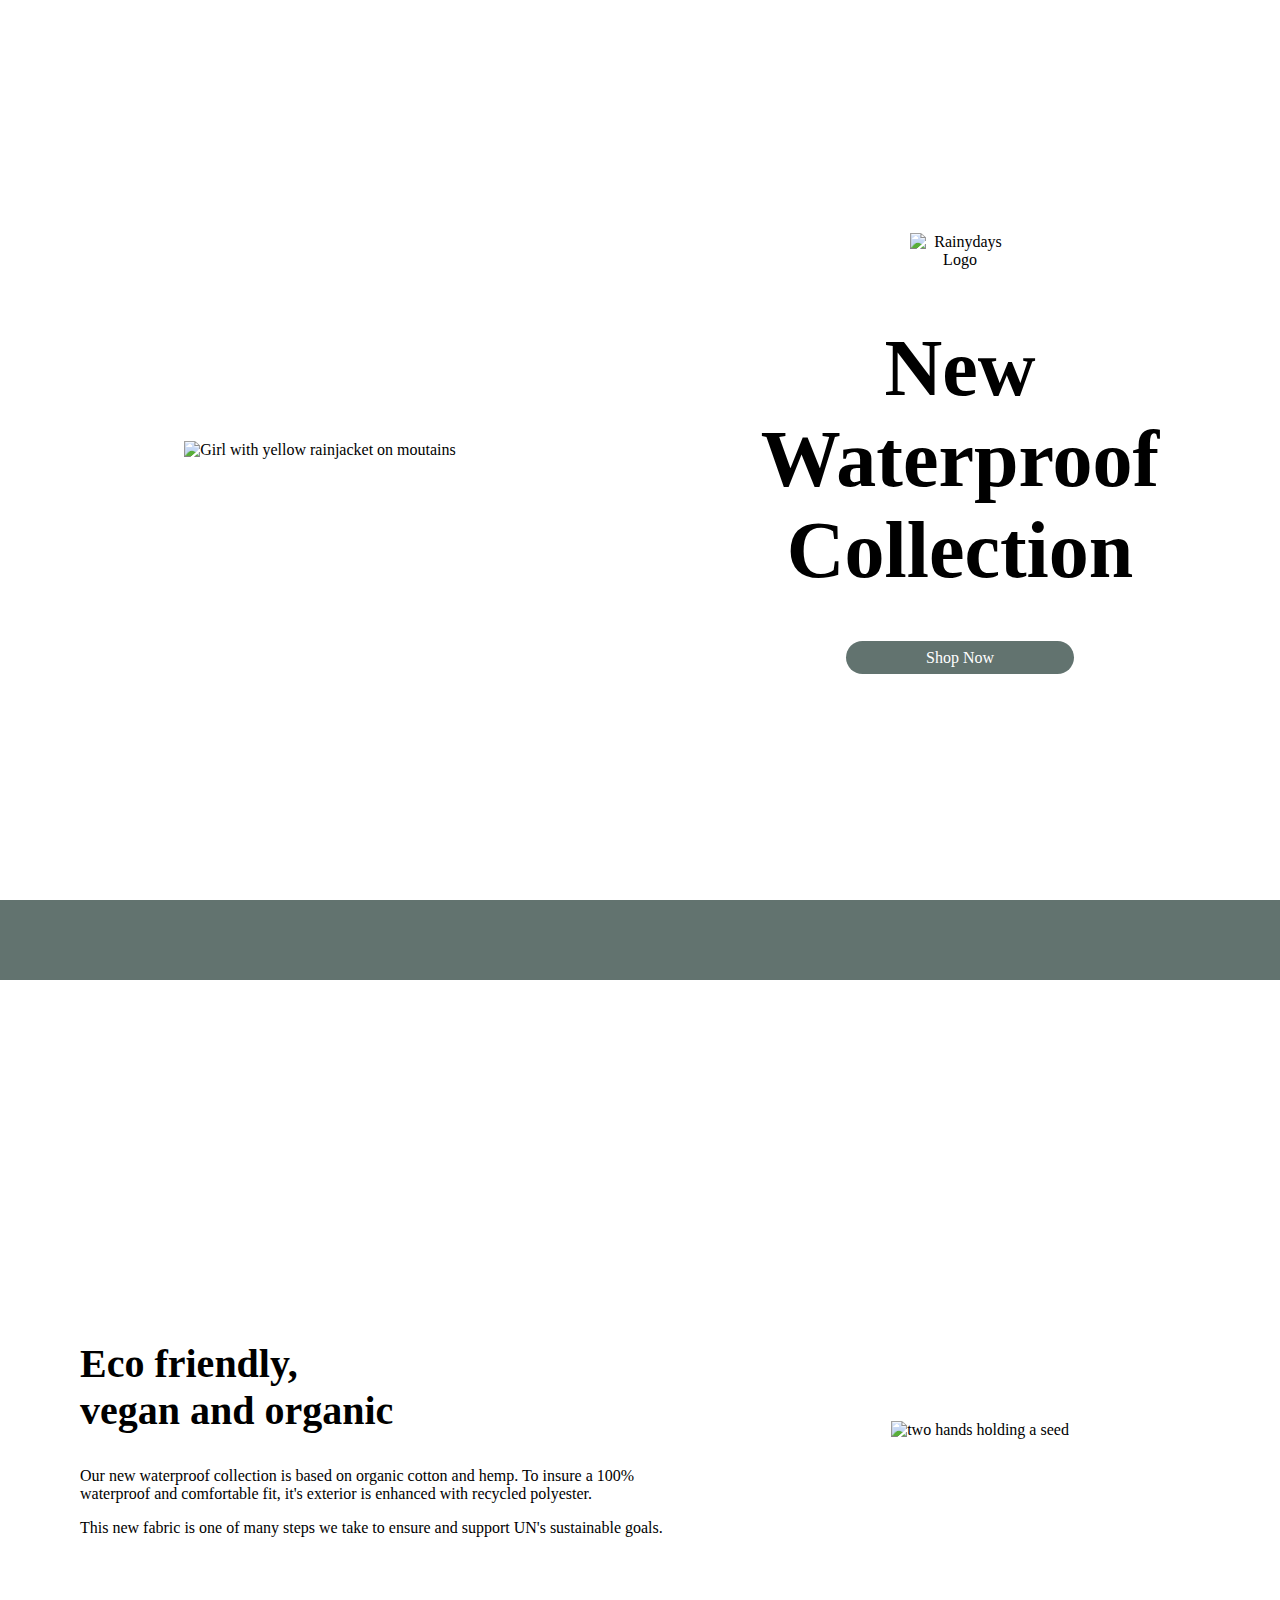
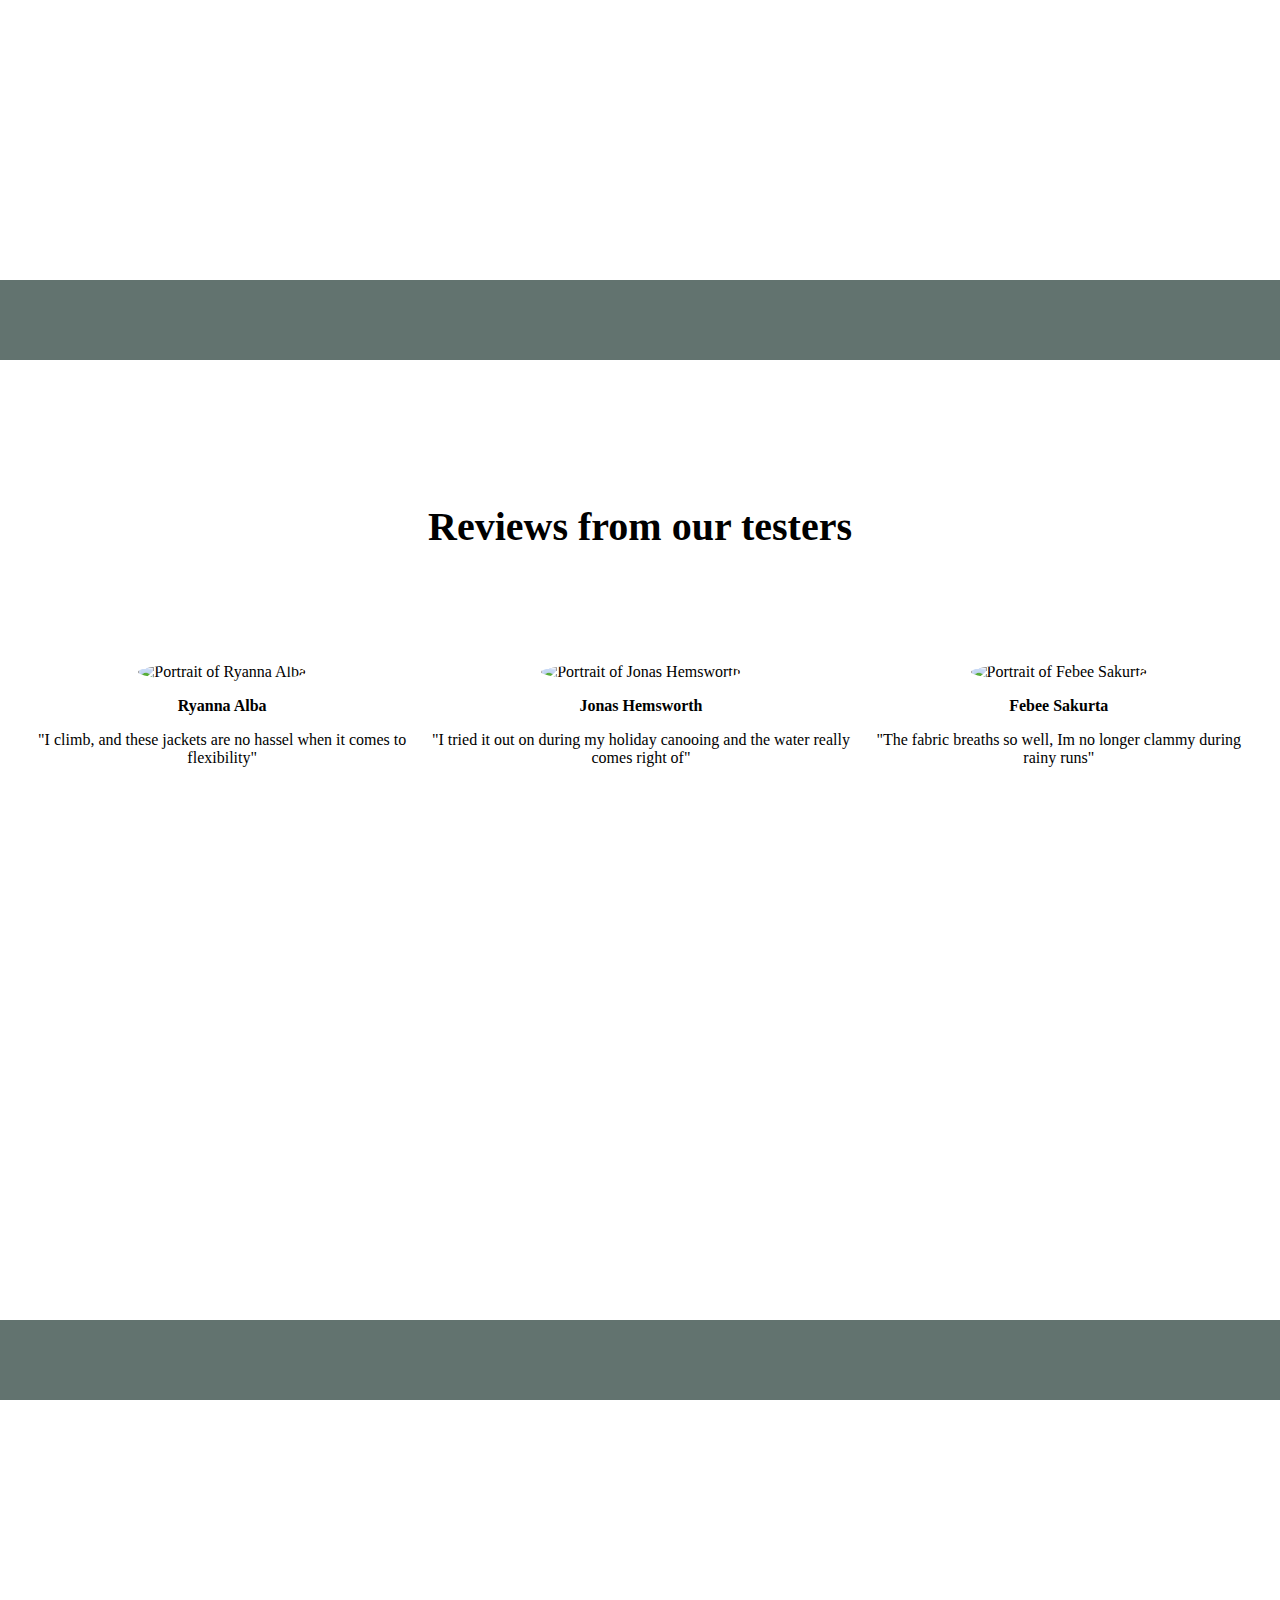
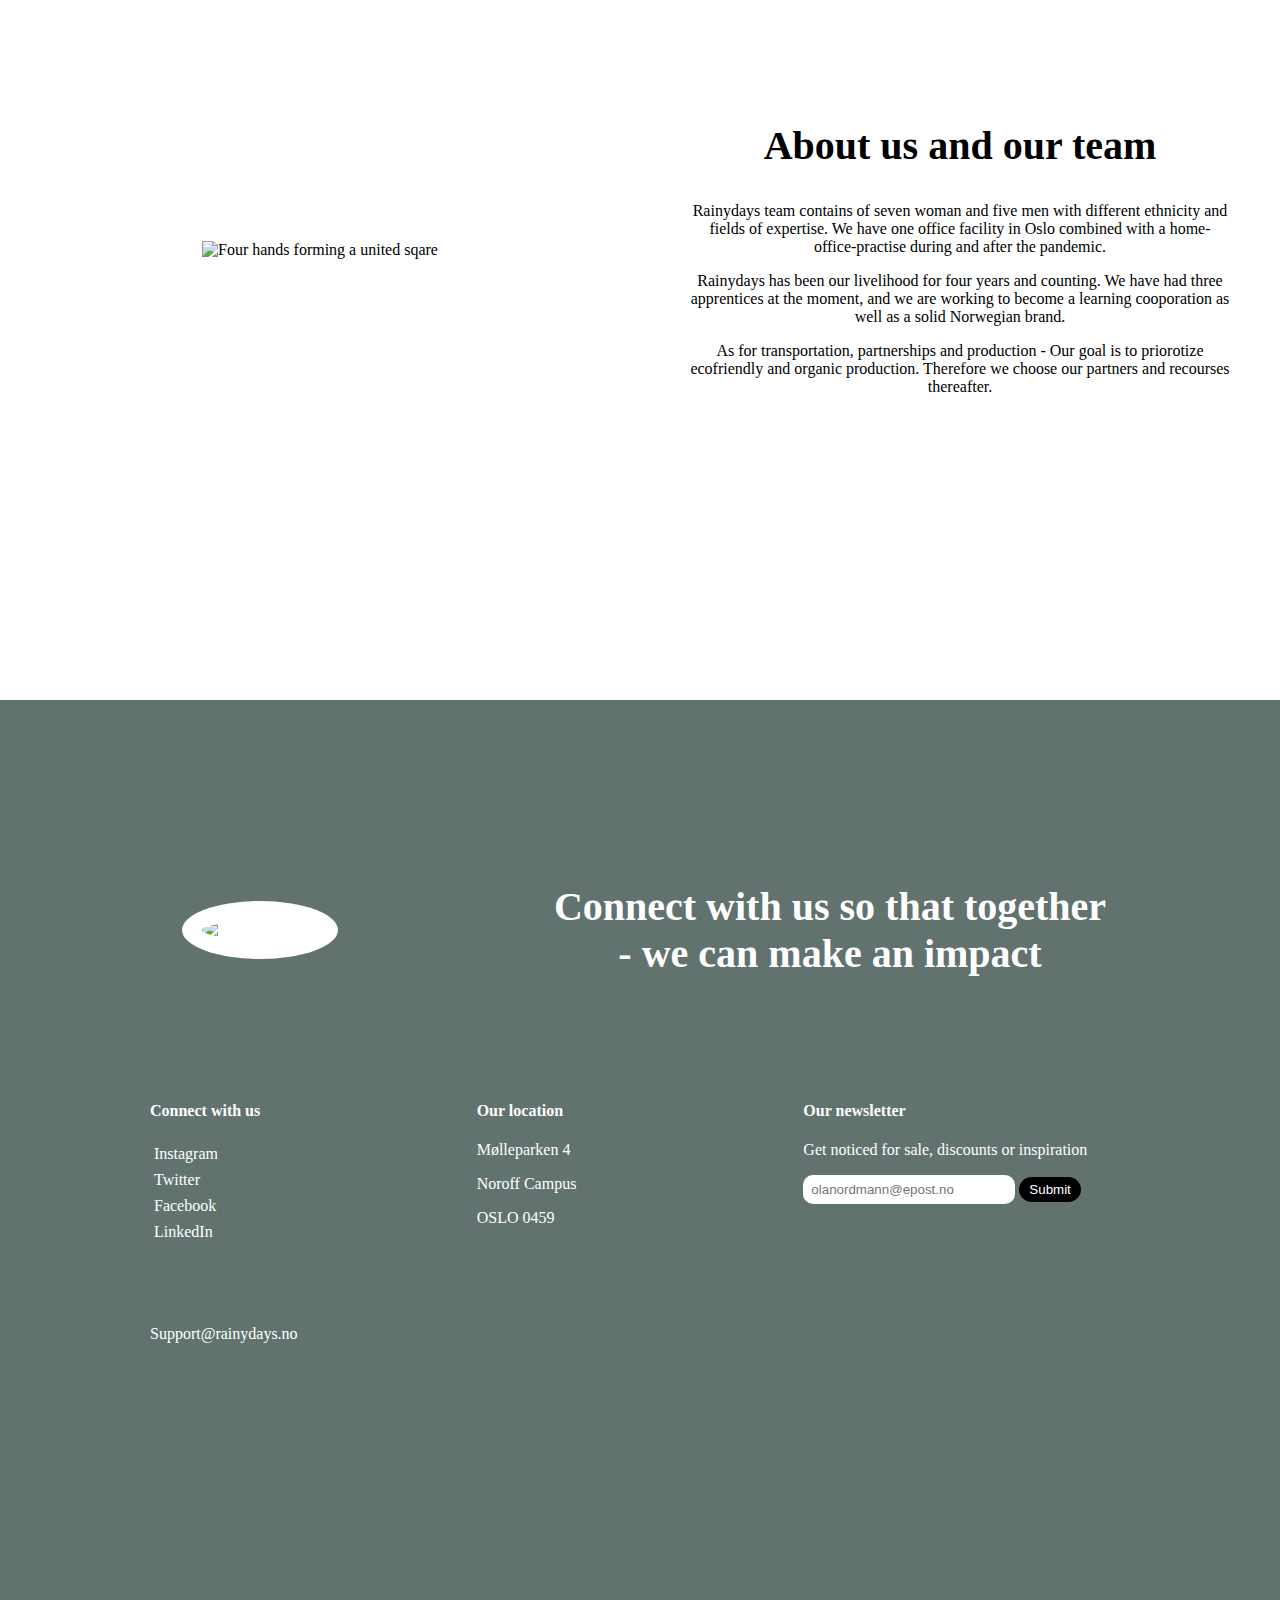
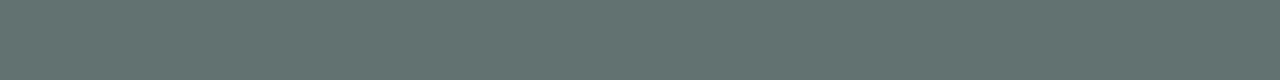
==== index.html @ d845faa0 "Footer submit and nav" ====
<!DOCTYPE html>
<html lang="en">
<head>
    <meta charset="UTF-8">
    <meta name="viewport" content="width=device-width, initial-scale=1.0">
    <title>Rainydays | Home</title>
    <link href="css/styles.css" rel="stylesheet"/>
</head>
<body>
    <main>
        <section class="front-page"> 
            <div class="front-page_left">
                <img src="images/header_image.jpg" alt="Girl with yellow rainjacket on moutains"/>
            </div>
            <div class="front-page_right">
                <img src="images/RainyDays_Logo.png" alt="Rainydays Logo"/>
                <h1>New <br> Waterproof <br> Collection</h1>
                <a href="product-overview.html">Shop Now</a>
            </div>
        </section>
        <section class="eco-page">
            <div class="eco-page_left">
                <h2>Eco friendly,<br> vegan and organic</h2>
                <p>Our new waterproof collection is based on organic cotton and hemp. To insure a 100% waterproof and comfortable fit, it's exterior is enhanced  with recycled polyester.</p>
                <p>This new fabric is one of many steps we take to ensure and support UN's sustainable goals. </p>
            </div>
            <div class="eco-page_right">
                <img src="images/eco-friendly_image.jpg" alt="two hands holding a seed"/>
            </div>
        </section>
        <section class="review-page">
            <h2>Reviews from our testers</h2>
            <div class="review-page_content">
                <div class="test-person_1">
                    <img src="images/review_image_1.jpg" alt="Portrait of Ryanna Alba"/>
                    <p class="test-person_name">Ryanna Alba</p>
                    <p>"I climb, and these jackets are no hassel when it comes to flexibility" </p>
                </div>
                <div class="test-person_2">
                    <img src="images/Review_image_2.jpg" alt="Portrait of Jonas Hemsworth"/>
                    <p class="test-person_name">Jonas Hemsworth</p>
                    <p>"I tried it out on during my 
                    holiday canooing and the water
                    really comes right of" </p>
                </div>
                <div class="test-person_3">
                    <img src="images/review_image_3.jpg" alt="Portrait of Febee Sakurta"/>
                    <p class="test-person_name">Febee Sakurta</p>
                    <p>"The fabric breaths so well, Im no longer clammy during rainy runs" </p>
                </div>
            </div>
        </section>
        <section class="about-page">
            <div class="about-page_left">
                <img src="images/about_image.jpg" alt="Four hands forming a united sqare"/>
            </div>
            <div class="about-page_right">
                <h2>About us and our team</h2>
                <p>Rainydays team contains of seven woman and five men with different ethnicity and fields of expertise. 
                We have one office facility in Oslo combined
                with a home-office-practise during and after the pandemic.</p>
                <p>Rainydays has been our livelihood for four years and counting.
                We have had three apprentices at the moment, 
                and we are working to become 
                a learning cooporation as well as a solid Norwegian brand. </p>
                <p>As for transportation, partnerships and production -
                Our goal is to priorotize ecofriendly and organic production. Therefore we choose our partners and recourses thereafter.</p>

            </div>
        </section>
    </main>
    <footer>
        <section class="logo_and_slogan">
            <div class="logo">
                <img src="images/RainyDays_Logo.png" alt="Rainydays logo"/>
            </div>
            <div class="slogan">
                <h2>Connect with us so that together <br>- we can make an impact</h2>
            </div>
        </section>
        <section class="footer_content">
            <div class="connect">
                <h4>Connect with us</h4>
                <a href="https://www.instagram.com">Instagram</a>
                <a href="https://twitter.com">Twitter</a>
                <a href="https://www.facebook.com">Facebook</a>
                <a href="https://www.linkedin.com/home">LinkedIn</a>
            </div>
            <div class="location">
                <h4>Our location</h4>
                <p>Mølleparken 4</p>
                <p>Noroff Campus</p>
                <p>OSLO 0459</p>
            </div>
            <div class="newsletter">
                <h4>Our newsletter</h4>
                <p>Get noticed for sale, 
                discounts or inspiration</p>
                <div class="submit">
                    <form>
                        <input class="submit_mail" type="email" name="email" placeholder="olanordmann@epost.no"/>
                        <input class="submit_button" type="submit" value="Submit"/>
                    </form>
                </div>
            </div>
        </section>
        <p class="mail">Support@rainydays.no</p>
    </footer>    
</body>
</html>
---- css/styles.css ----
@font-face {
    font-family: "Darker Grotesque";
    src: url(/fonts/Darker_Grotesque/DarkerGrotesque-Light.ttf);
}


/* GLOBAL */

body {
    margin: 0px;
    background-color: #62736F;
}

header {
    background-color: white;
}


nav img {
    width: 100px;
}

nav a {
    text-decoration: none;
    color: black;

}

nav ul {
    display: flex;
    flex-direction: row;
    align-items: center;
    list-style: none;
    margin: ;
}


img {
    width: 100%;
    margin: 0%;
}

h1 {
    font-family: "Roboto Serif";
    font-size: 5em;
}

h2 {
    font-family: "Roboto Serif";
    font-size: 2.5em;
}


/* LANDING PAGE Front page*/

.front-page {
    display: flex;
    background-color: white;
    align-items: center;
    text-align: center;
    height: 100vh;
    margin-bottom: 80px;
}

.front-page > * {
    flex: 1;
}

.front-page_right img {
    max-width: 100px;
}

.front-page_left img {
    height: 100vh;
    object-fit: cover;
}

.front-page a {
    background-color: #62736F;
    color: white;
    text-decoration: none;
    font-family: "Darker Grotesque";
    border-radius: 70px;
    padding: 8px 80px;
}


/* LANDING PAGE Eco friendly */

.eco-page {
    display: flex;
    background-color: white;
    align-items: center;
    height: 100vh;
    margin-bottom: 80px;
}

.eco-page_right img {
    height: 550px;
    width: 400px;
    object-fit: cover;
}

.eco-page_right {
    flex: 1;
    text-align: center;
}

.eco-page_left {
    flex: 1;
    margin-left: 80px;
}


/* LANDING PAGE Reviews */

.review-page {
    background-color: white;
    height: 100vh;
    margin-bottom: 80px;
    padding: 30px;
    text-align: center;
    align-items: center;
    
}

.review-page h2 {
    padding: 80px;
}

.review-page img {
    width: 200px;
    height: 200px;
    border-radius: 50%;
    object-fit: cover;
}

.review-page_content {
    display: flex;
    flex: 1;
    justify-content: space-evenly;
}

.test-person_name {
    font-weight: bold;
}


/* LANDING PAGE About */

.about-page {
    background-color: white;
    height: 100vh;
    display: flex;
    margin-bottom: 80px;
    text-align: center;
    align-items: center;
}

.about-page_left img {
    height: 500px;
    width: 500px;
    object-fit: cover;
}

.about-page_left {
    flex: 1;
    margin: 50px;
}

.about-page_right {
    flex: 1;
    margin: 50px;
}

/* FOOTER */

footer {
    height: 100vh;
    color: white;
}

.logo img {
    width: 150px;
    height: 150px;
    border-radius: 50%;
    object-fit: contain;
    background-color: white;
    padding: 20px;
}

.logo_and_slogan {
    display: flex;
    align-items: center;
    text-align: center;
    padding: 70px;
}

.logo {
    flex: 1;
}

.slogan {
    flex: 2;
}

.footer_content {
    display: flex;
    margin-left: 150px;
    margin-right: 150px;
}

.footer_content > * {
    flex: 1;
}

.connect a {
    display: block;
    padding: 4px;
    text-decoration: none;
    color: white;
}

.submit_mail {
    border: 6px solid white;
    border-radius: 10px;
    width: 60%;
}

.submit_button {
    border: 4px solid black;   
    border-radius: 25px;
    background-color: black;
    color: white;

}

.mail {
    margin-top: 80px;
    margin-left: 150px;
}
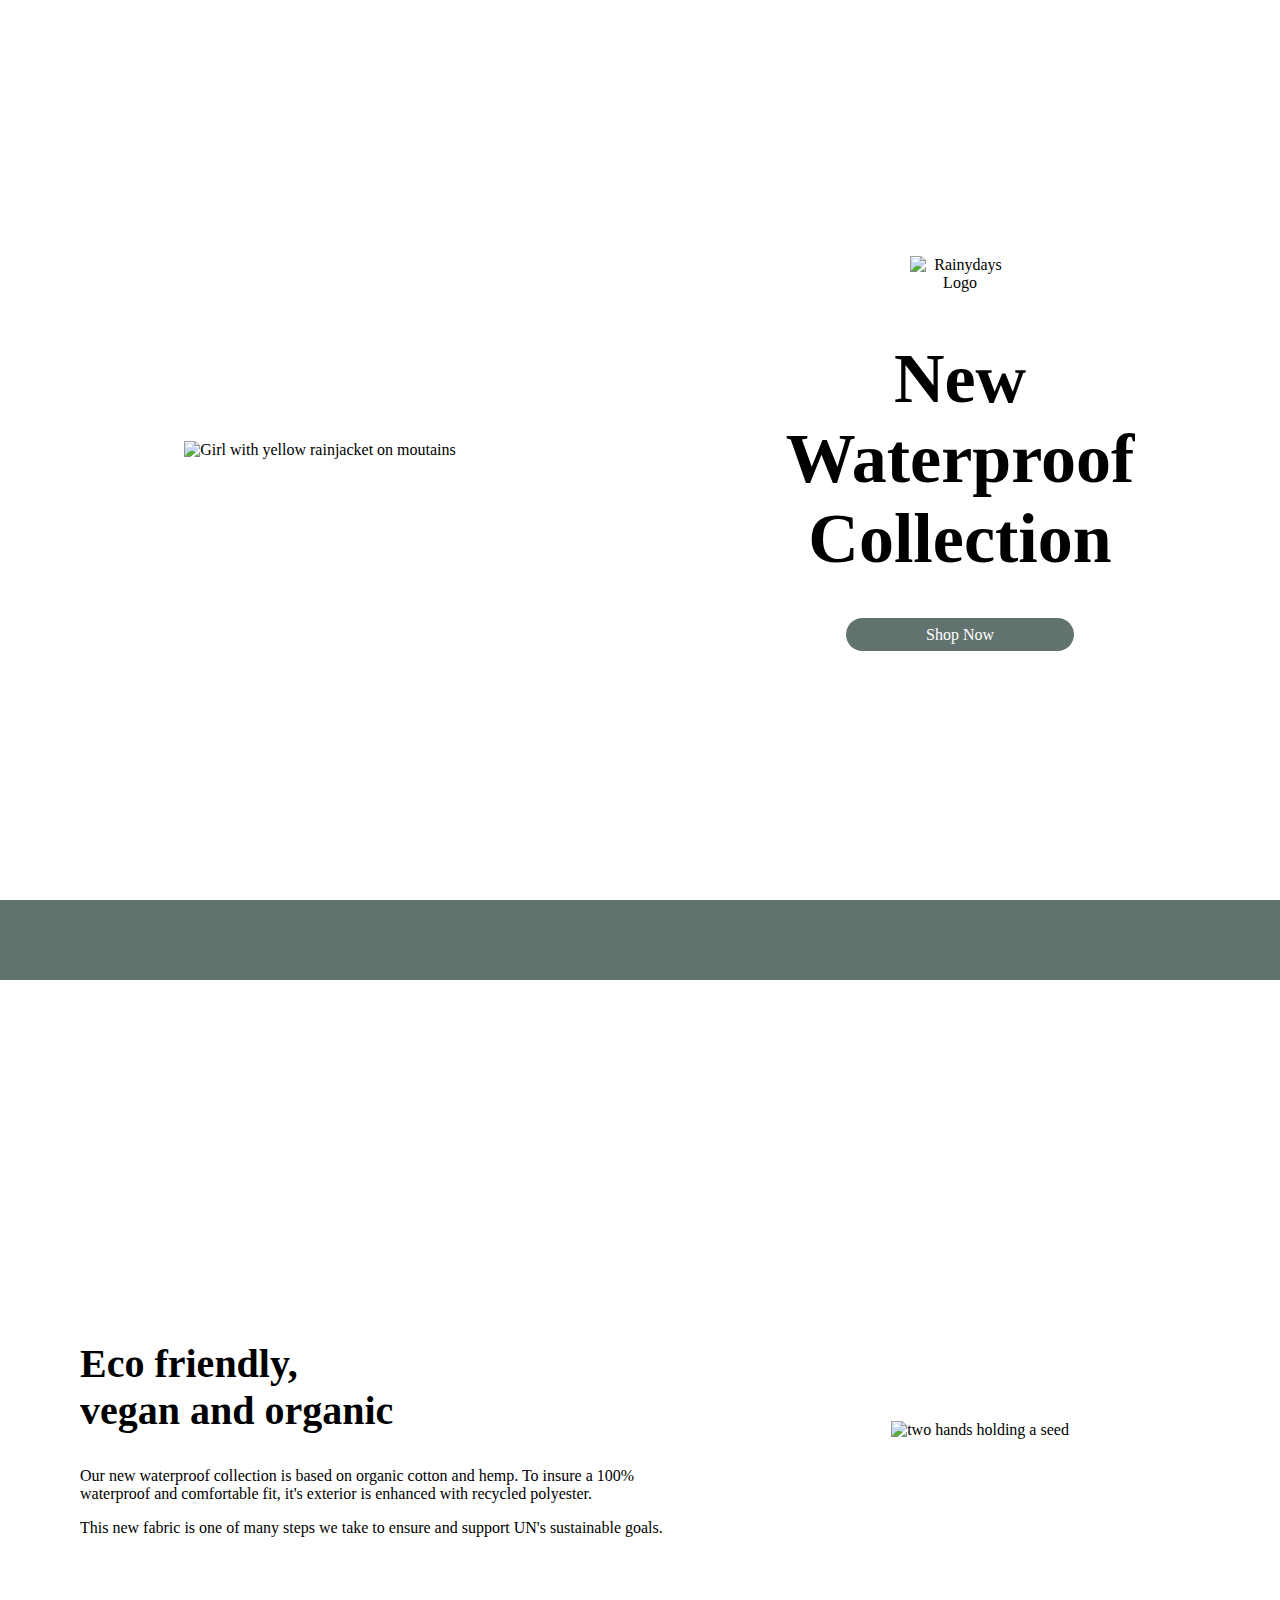
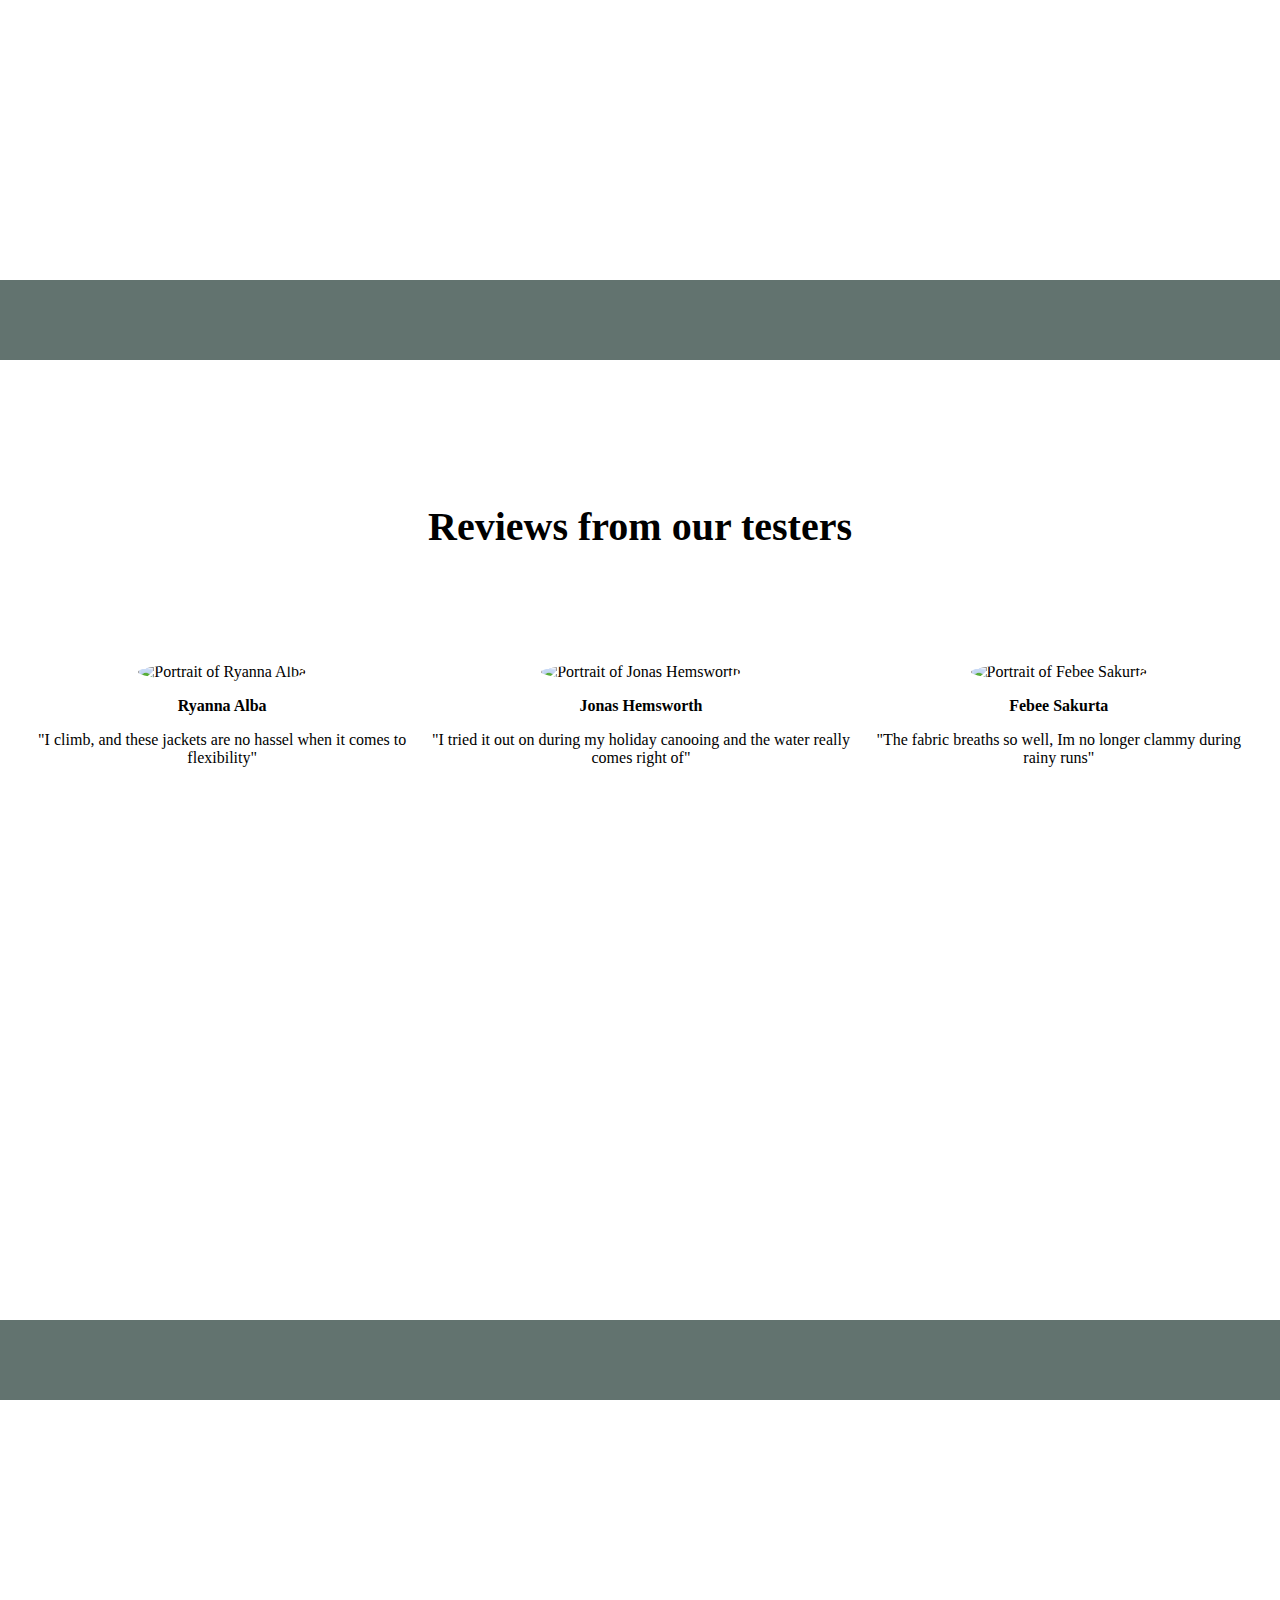
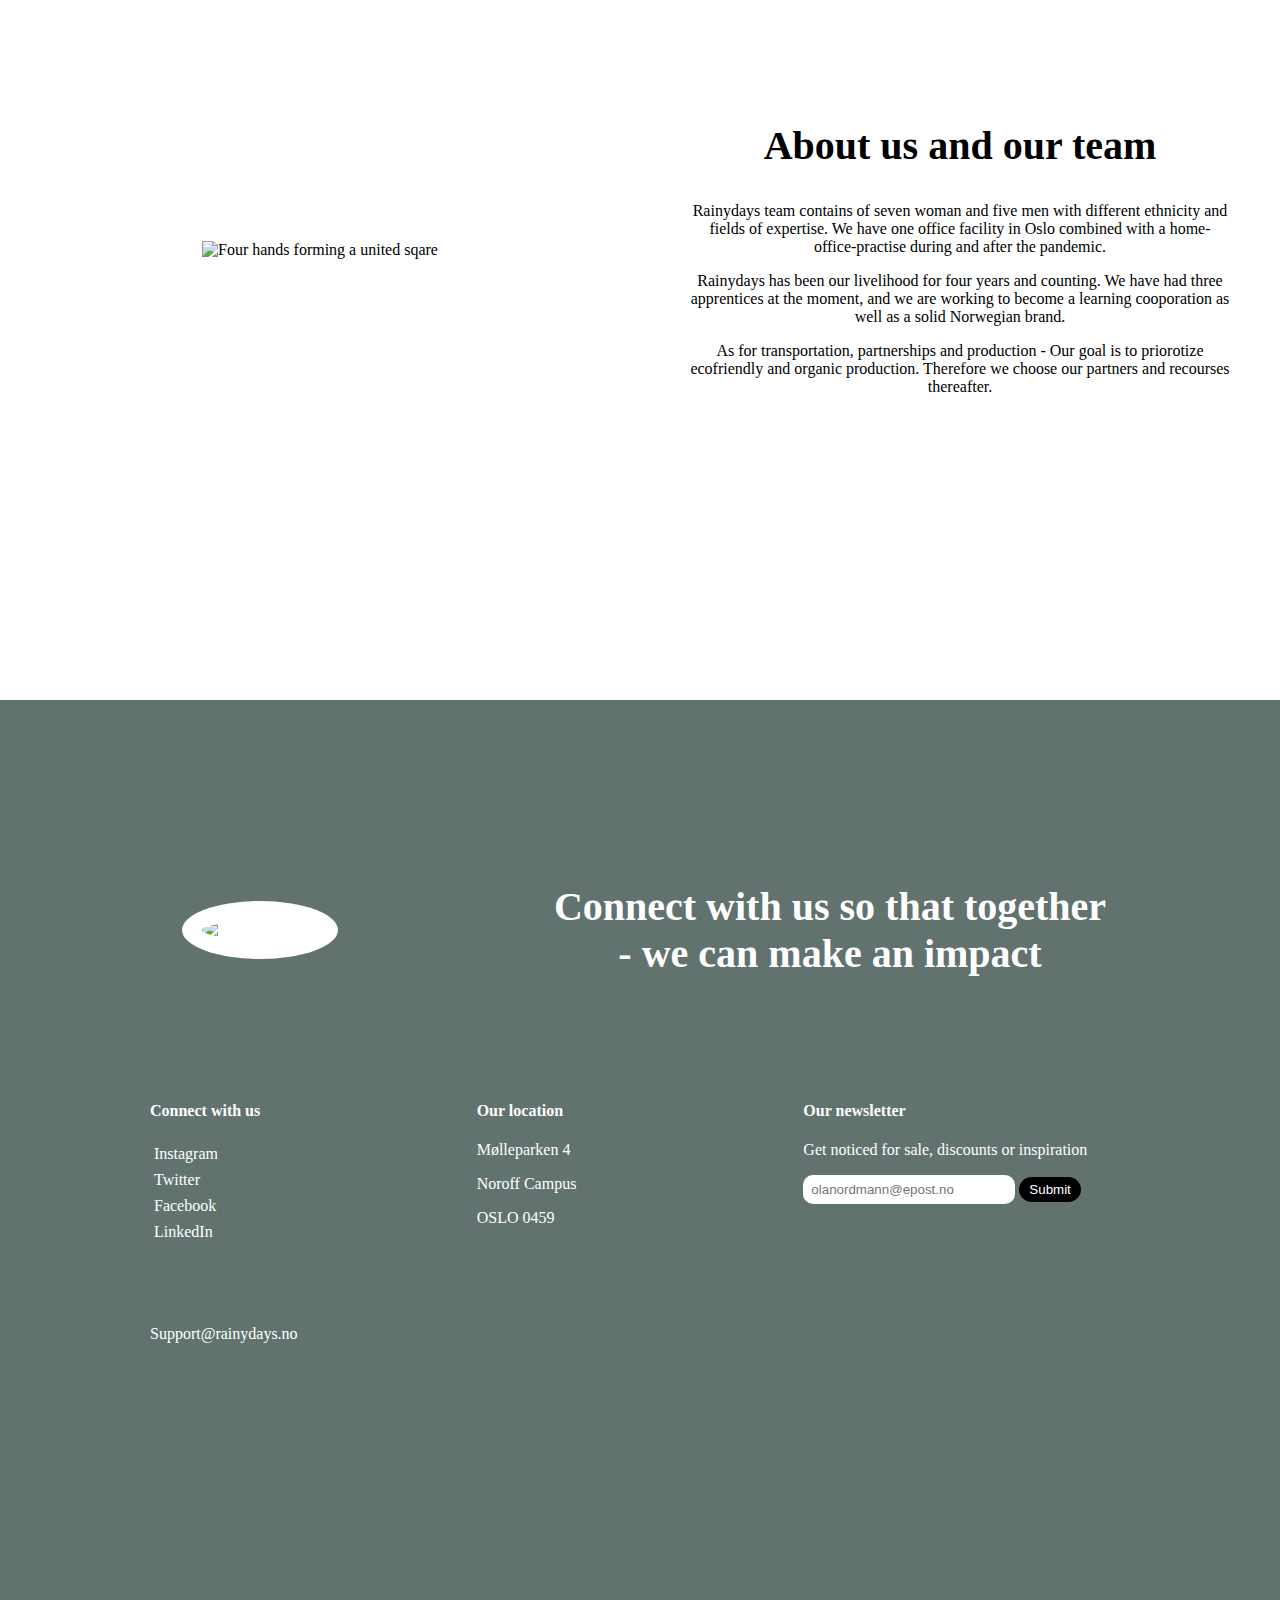
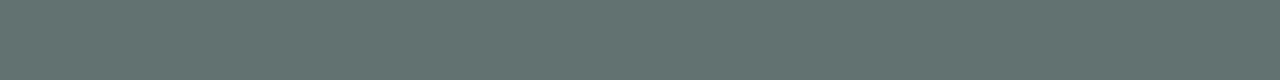
==== commit 4d6a1367: "Setting up pages" ====
--- a/index.html
+++ b/index.html
@@ -3,6 +3,7 @@
 <head>
     <meta charset="UTF-8">
     <meta name="viewport" content="width=device-width, initial-scale=1.0">
+    <meta name="description" content="Shop rain jackets for every outdoor activity at Rainydays"/>
     <title>Rainydays | Home</title>
     <link href="css/styles.css" rel="stylesheet"/>
 </head>
@@ -15,10 +16,10 @@
             <div class="front-page_right">
                 <img src="images/RainyDays_Logo.png" alt="Rainydays Logo"/>
                 <h1>New <br> Waterproof <br> Collection</h1>
-                <a href="product-overview.html">Shop Now</a>
+                <a href="collection.html">Shop Now</a>
             </div>
         </section>
-        <section class="eco-page">
+        <section class="eco-page" id="eco-page">
             <div class="eco-page_left">
                 <h2>Eco friendly,<br> vegan and organic</h2>
                 <p>Our new waterproof collection is based on organic cotton and hemp. To insure a 100% waterproof and comfortable fit, it's exterior is enhanced  with recycled polyester.</p>
@@ -28,7 +29,7 @@
                 <img src="images/eco-friendly_image.jpg" alt="two hands holding a seed"/>
             </div>
         </section>
-        <section class="review-page">
+        <section class="review-page" id="review-page">
             <h2>Reviews from our testers</h2>
             <div class="review-page_content">
                 <div class="test-person_1">
@@ -50,7 +51,7 @@
                 </div>
             </div>
         </section>
-        <section class="about-page">
+        <section class="about-page" id="about-page">
             <div class="about-page_left">
                 <img src="images/about_image.jpg" alt="Four hands forming a united sqare"/>
             </div>
--- a/css/styles.css
+++ b/css/styles.css
@@ -1,3 +1,4 @@
+
 
 @font-face {
     font-family: "Darker Grotesque";
@@ -5,15 +6,19 @@
 }
 
 
+/* NEW PAGE - GLOBAL */
+/* ----------------- */
+
 /* GLOBAL */
 
 body {
-    margin: 0px;
+    margin: 0 auto;
     background-color: #62736F;
 }
 
 header {
     background-color: white;
+    padding: 10px;
 }
 
 
@@ -32,25 +37,29 @@
     flex-direction: row;
     align-items: center;
     list-style: none;
-    margin: ;
-}
-
+}
+
+nav ul li {
+    margin: auto;
+}
 
 img {
     width: 100%;
-    margin: 0%;
 }
 
 h1 {
     font-family: "Roboto Serif";
-    font-size: 5em;
+    font-size: 70px;
 }
 
 h2 {
     font-family: "Roboto Serif";
-    font-size: 2.5em;
-}
-
+    font-size: 40px;
+}
+
+
+/* NEW PAGE - LANDING PAGE */
+/* ----------------------- */
 
 /* LANDING PAGE Front page*/
 
@@ -173,6 +182,139 @@
     flex: 1;
     margin: 50px;
 }
+
+
+/* NEW PAGE - COLLECTION */
+/* --------------------------- */
+
+/* COLLECTION Header*/
+
+.collection_header {
+    height: 400px;
+    object-fit: cover;
+}
+
+.gender_and_sale {
+    background-color: white;
+    padding: 35px;
+    text-align: center;
+}
+
+.gender_and_sale a {
+    text-decoration: none;
+    color: black;
+    padding: 70px;
+}
+
+
+/* COLLECTION Featured */
+
+.featured {
+    height: 100vh;
+    display: grid;
+    grid-template-columns: 1fr 1fr;
+    color: white;
+}
+
+.featured_jacket {
+    height: 600px;
+    width: 400px;
+    object-fit: contain;
+}
+
+
+/* COLLECTION Popular */
+
+.popular {
+    height: 100vh;
+    background-color: white;
+}
+
+.popular_jackets {
+    display: grid;
+    grid-template-columns: repeat(3, 1fr);
+}
+
+.popular_jackets img {
+    height: 500px;
+    width: 300px;
+    object-fit: contain;
+    background-color: #D9D9D9;
+}
+
+
+/* COLLECTION Inspiration */
+
+.inspiration {
+    height: 100vh;
+    background-color: white;
+    display: flex;
+    align-items: center;
+}
+
+.inspiration img {
+    height: 500px;
+    width: 500px;
+    object-fit: cover;
+}
+
+.inspiration_right {
+    padding: 50px;
+}
+
+
+/* NEW PAGE - PRODUCT DETAIL */
+/* ------------------------- */
+
+.content {
+    height: 85vh;
+    background-color: white;
+    display: grid;
+    grid-template-columns: 1fr 1fr;
+    padding-left: 50px;
+}
+
+.product_right img {
+    height: 400px;
+    width: 400px;
+    object-fit: contain;
+}
+
+.product_left {
+    display: flex;
+    flex-direction: column;
+}
+
+.purchase_button {
+    background-color: #62736F;
+    text-decoration: none;
+    color: white;
+    border-radius: 50px;
+    padding: 8px 80px;
+}
+
+.back {
+    text-decoration: none;
+    color: black;
+}
+
+
+/* NEW PAGE - PRODUCT DETAIL */
+/* ------------------------- */
+
+.checkout {
+    background-color: white;
+    height: 85vh;
+}
+
+.description {
+    display: grid;
+    grid-template-columns: repeat(5, auto);
+}
+
+
+/* NEW PAGE - FOOTER */
+/* ----------------- */
 
 /* FOOTER */
 
@@ -233,7 +375,6 @@
     border-radius: 25px;
     background-color: black;
     color: white;
-
 }
 
 .mail {
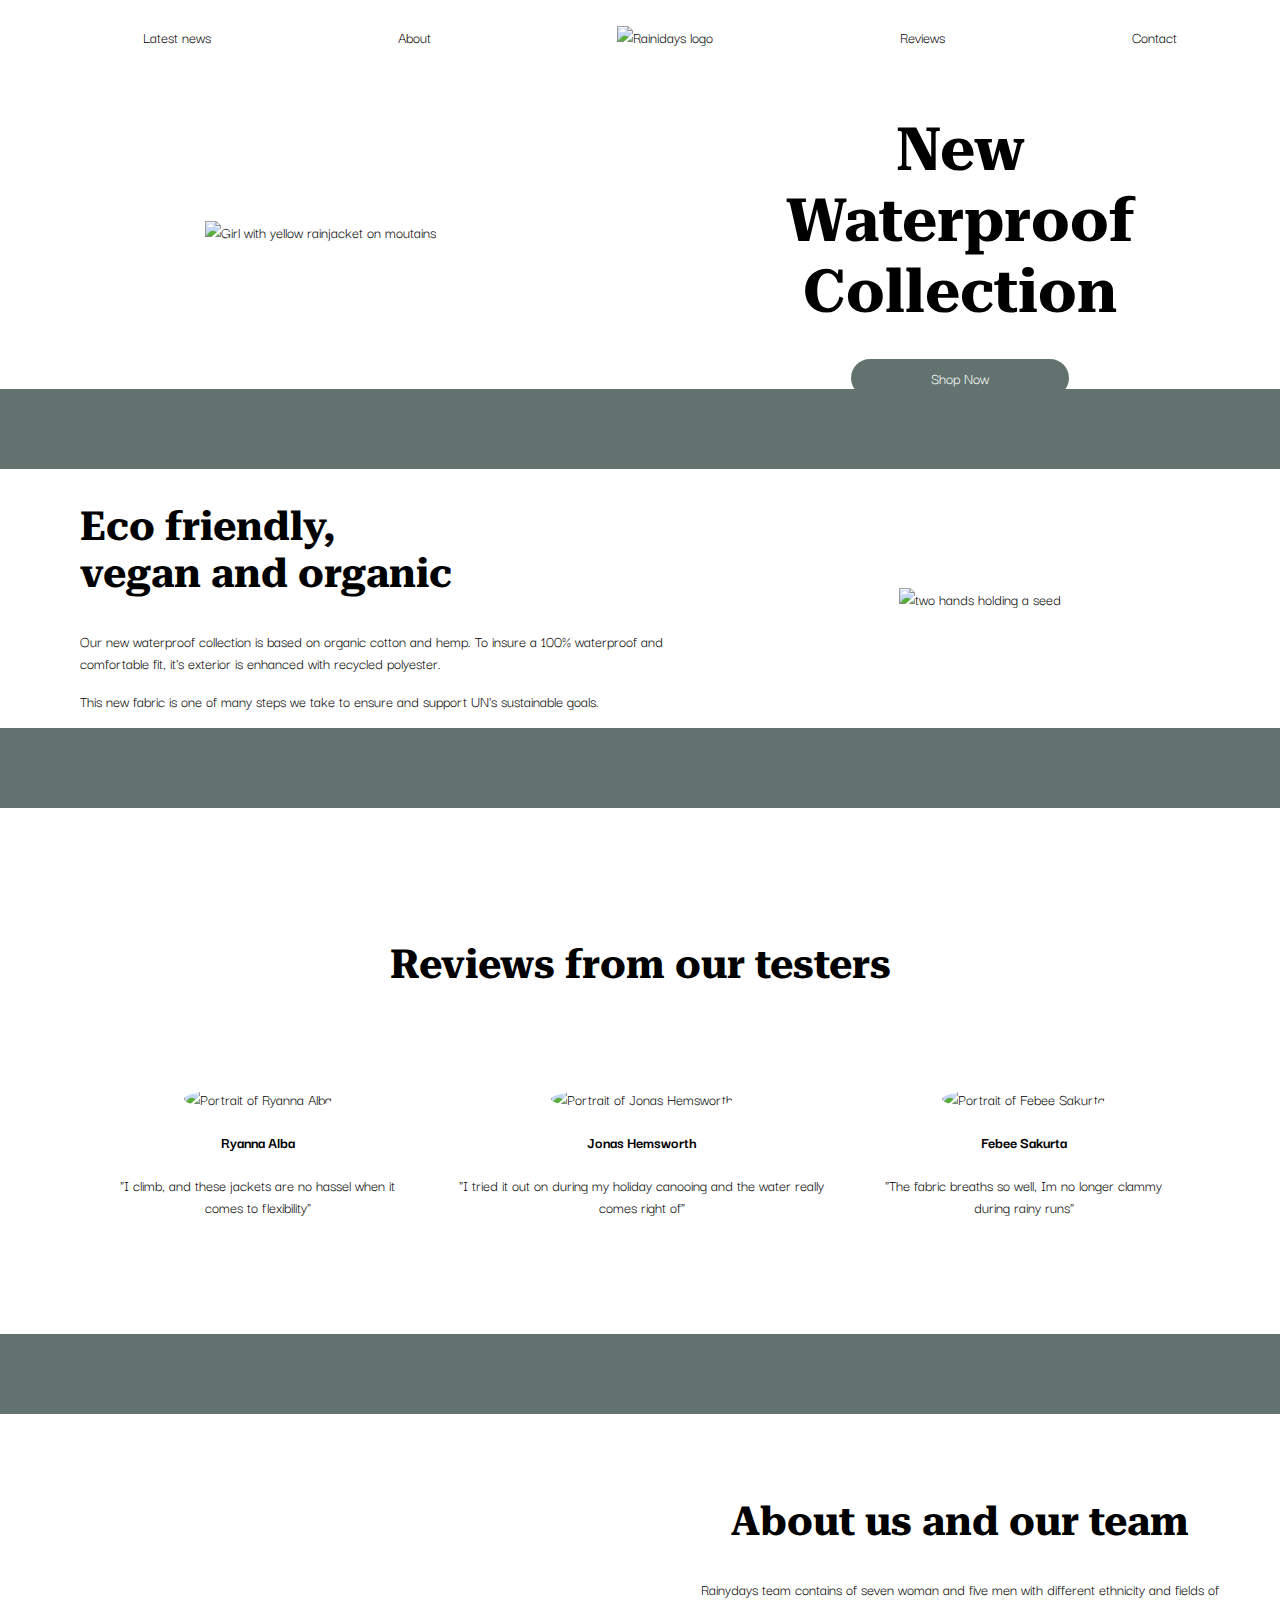
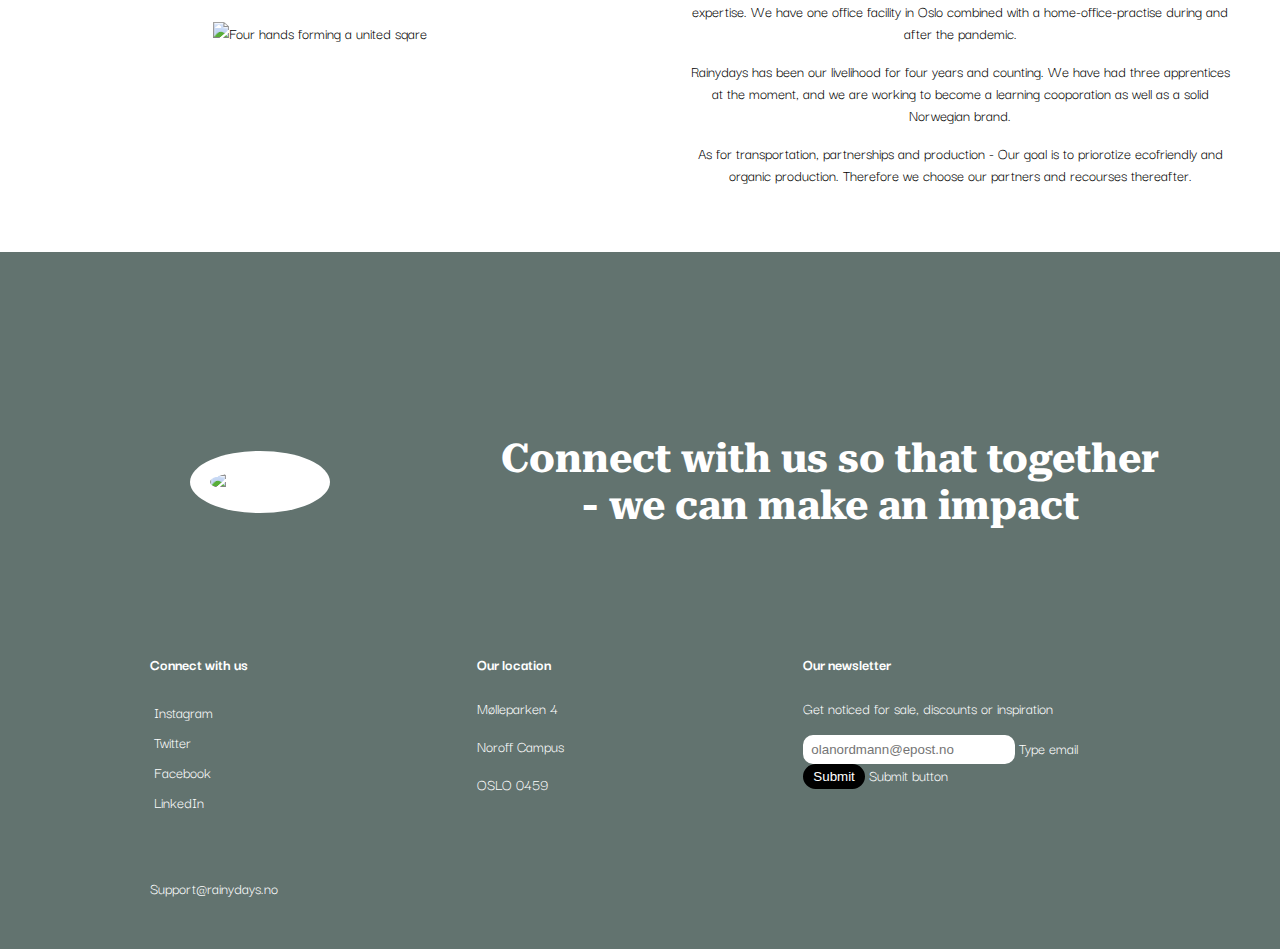
==== commit 557cabfd: "Installed hotjar" ====
--- a/index.html
+++ b/index.html
@@ -6,15 +6,42 @@
     <meta name="description" content="Shop rain jackets for every outdoor activity at Rainydays"/>
     <title>Rainydays | Home</title>
     <link href="css/styles.css" rel="stylesheet"/>
+    <link rel="preconnect" href="https://fonts.googleapis.com"> 
+    <link rel="preconnect" href="https://fonts.gstatic.com" crossorigin> 
+    <link href="https://fonts.googleapis.com/css2?family=Roboto+Serif:opsz,wght@8..144,200&display=swap" rel="stylesheet">
+    <link rel="preconnect" href="https://fonts.googleapis.com"> 
+    <link rel="preconnect" href="https://fonts.gstatic.com" crossorigin> 
+    <link href="https://fonts.googleapis.com/css2?family=Darker+Grotesque&family=Roboto+Serif:opsz,wght@8..144,200&display=swap" rel="stylesheet">
+    <!-- Hotjar Tracking Code for my site -->
+    <script>
+        (function(h,o,t,j,a,r){
+            h.hj=h.hj||function(){(h.hj.q=h.hj.q||[]).push(arguments)};
+            h._hjSettings={hjid:3406385,hjsv:6};
+            a=o.getElementsByTagName('head')[0];
+            r=o.createElement('script');r.async=1;
+            r.src=t+h._hjSettings.hjid+j+h._hjSettings.hjsv;
+            a.appendChild(r);
+        })(window,document,'https://static.hotjar.com/c/hotjar-','.js?sv=');
+    </script>
 </head>
 <body>
+    <header>
+        <nav>
+            <ul>
+                <li><a href="index.html#eco-page">Latest news</a></li>
+                <li><a href="index.html#about-page">About</a></li> 
+                <li><a href="index.html"><img src="images/RainyDays_Logo.png" alt="Rainidays logo"/></a></li>
+                <li><a href="index.html#review-page">Reviews</a></li>
+                <li><a href="collection.html#contact-page">Contact</a></li>
+            </ul>
+        </nav>
+    </header>
     <main>
         <section class="front-page"> 
             <div class="front-page_left">
                 <img src="images/header_image.jpg" alt="Girl with yellow rainjacket on moutains"/>
             </div>
             <div class="front-page_right">
-                <img src="images/RainyDays_Logo.png" alt="Rainydays Logo"/>
                 <h1>New <br> Waterproof <br> Collection</h1>
                 <a href="collection.html">Shop Now</a>
             </div>
@@ -34,19 +61,19 @@
             <div class="review-page_content">
                 <div class="test-person_1">
                     <img src="images/review_image_1.jpg" alt="Portrait of Ryanna Alba"/>
-                    <p class="test-person_name">Ryanna Alba</p>
+                    <h4 class="test-person_name">Ryanna Alba</h4>
                     <p>"I climb, and these jackets are no hassel when it comes to flexibility" </p>
                 </div>
                 <div class="test-person_2">
                     <img src="images/Review_image_2.jpg" alt="Portrait of Jonas Hemsworth"/>
-                    <p class="test-person_name">Jonas Hemsworth</p>
+                    <h4 class="test-person_name">Jonas Hemsworth</h4>
                     <p>"I tried it out on during my 
                     holiday canooing and the water
                     really comes right of" </p>
                 </div>
                 <div class="test-person_3">
                     <img src="images/review_image_3.jpg" alt="Portrait of Febee Sakurta"/>
-                    <p class="test-person_name">Febee Sakurta</p>
+                    <h4 class="test-person_name">Febee Sakurta</h4>
                     <p>"The fabric breaths so well, Im no longer clammy during rainy runs" </p>
                 </div>
             </div>
@@ -99,13 +126,15 @@
                 discounts or inspiration</p>
                 <div class="submit">
                     <form>
-                        <input class="submit_mail" type="email" name="email" placeholder="olanordmann@epost.no"/>
-                        <input class="submit_button" type="submit" value="Submit"/>
+                        <input class="submit_mail" type="email" name="email" id="email" placeholder="olanordmann@epost.no"/>
+                        <label for="email">Type email</label>
+                        <input class="submit_button" type="submit" value="Submit" id="submit"/>
+                        <label for="submit">Submit button</label>
                     </form>
                 </div>
             </div>
         </section>
-        <p class="mail">Support@rainydays.no</p>
-    </footer>    
+        <a href="https://accounts.google.com/ServiceLogin/identifier?service=mail&passive=1209600&osid=1&continue=https%3A%2F%2Fmail.google.com%2Fmail%2Fu%2F0%2F&followup=https%3A%2F%2Fmail.google.com%2Fmail%2Fu%2F0%2F&emr=1&ifkv=ARgdvAsVb_w93xRB9ScwpagPB-sQ8awkWIQUT2YQ5Wt4lM2aoYZ-ip0AT3a8zSSKjOH2ULVSTSpISw&flowName=GlifWebSignIn&flowEntry=ServiceLogin" class="mail">Support@rainydays.no</a>
+    </footer>   
 </body>
 </html>--- a/css/styles.css
+++ b/css/styles.css
@@ -1,8 +1,8 @@
 
 
 @font-face {
-    font-family: "Darker Grotesque";
-    src: url(/fonts/Darker_Grotesque/DarkerGrotesque-Light.ttf);
+    font-family: "Darker Grotesque", Verdana, Geneva, Tahoma, sans-serif;
+    font-family: "Roboto Serif", Verdana, Geneva, Tahoma, sans-serif;
 }
 
 
@@ -14,6 +14,7 @@
 body {
     margin: 0 auto;
     background-color: #62736F;
+    font-family: "Darker Grotesque";
 }
 
 header {
@@ -49,7 +50,7 @@
 
 h1 {
     font-family: "Roboto Serif";
-    font-size: 70px;
+    font-size: 60px;
 }
 
 h2 {
@@ -57,6 +58,10 @@
     font-size: 40px;
 }
 
+a {
+    text-decoration: none;
+}
+
 
 /* NEW PAGE - LANDING PAGE */
 /* ----------------------- */
@@ -68,7 +73,6 @@
     background-color: white;
     align-items: center;
     text-align: center;
-    height: 100vh;
     margin-bottom: 80px;
 }
 
@@ -81,7 +85,7 @@
 }
 
 .front-page_left img {
-    height: 100vh;
+    height: 85vh;
     object-fit: cover;
 }
 
@@ -101,7 +105,6 @@
     display: flex;
     background-color: white;
     align-items: center;
-    height: 100vh;
     margin-bottom: 80px;
 }
 
@@ -109,6 +112,7 @@
     height: 550px;
     width: 400px;
     object-fit: cover;
+    margin: 50px;
 }
 
 .eco-page_right {
@@ -126,16 +130,11 @@
 
 .review-page {
     background-color: white;
-    height: 100vh;
     margin-bottom: 80px;
-    padding: 30px;
+    padding: 100px;
     text-align: center;
     align-items: center;
     
-}
-
-.review-page h2 {
-    padding: 80px;
 }
 
 .review-page img {
@@ -149,10 +148,8 @@
     display: flex;
     flex: 1;
     justify-content: space-evenly;
-}
-
-.test-person_name {
-    font-weight: bold;
+    gap: 40px;
+    margin-top: 100px;
 }
 
 
@@ -160,7 +157,6 @@
 
 .about-page {
     background-color: white;
-    height: 100vh;
     display: flex;
     margin-bottom: 80px;
     text-align: center;
@@ -185,7 +181,7 @@
 
 
 /* NEW PAGE - COLLECTION */
-/* --------------------------- */
+/* --------------------- */
 
 /* COLLECTION Header*/
 
@@ -203,36 +199,65 @@
 .gender_and_sale a {
     text-decoration: none;
     color: black;
-    padding: 70px;
+    padding: 0px 70px;
 }
 
 
 /* COLLECTION Featured */
 
 .featured {
-    height: 100vh;
-    display: grid;
-    grid-template-columns: 1fr 1fr;
-    color: white;
+    display: flex;
+    justify-content: space-between;
+    background: rgb(98,115,111);
+    background: linear-gradient(180deg, rgba(98,115,111,1) 0%, rgba(98,115,111,1) 65%, rgba(255,255,255,1) 65%);
+/* The background above is copied and pasted from https://cssgradient.io */
 }
 
 .featured_jacket {
     height: 600px;
     width: 400px;
     object-fit: contain;
+    margin: 50px 100px 0px 0px;
+}
+
+.in_focus {
+    margin: 100px auto;
+    color: white;
+}
+
+.focus {
+    font-family: "Roboto Serif", Verdana, Geneva, Tahoma, sans-serif;
+    font-size: 40px;
+    margin: 0px;
+}
+
+#bikers_edition {
+    font-family: "Darker Grotesque", Verdana, Geneva, Tahoma, sans-serif;
+    font-size: 60px;
+    margin: 0px;
 }
 
 
 /* COLLECTION Popular */
 
-.popular {
-    height: 100vh;
-    background-color: white;
+.popular,
+.all-jackets {
+    background-color: white;
+}
+
+.popular h2 {
+    margin: 0px 50px 0px 80px;
+}
+
+.all-jackets h2 {
+    text-align: right;
+    margin: 0px 80px 0px 50px;
 }
 
 .popular_jackets {
-    display: grid;
-    grid-template-columns: repeat(3, 1fr);
+   display: flex;
+   flex-direction: row;
+   justify-content: center;
 }
 
 .popular_jackets img {
@@ -240,13 +265,21 @@
     width: 300px;
     object-fit: contain;
     background-color: #D9D9D9;
+    padding: 50px 50px 0px 50px;
+    margin: 20px 20px 0px 20px;
+}
+
+.jacket_description {
+    margin: 0 auto;
+    width: 90%;
+    display: flex;
+    justify-content: space-between;
 }
 
 
 /* COLLECTION Inspiration */
 
 .inspiration {
-    height: 100vh;
     background-color: white;
     display: flex;
     align-items: center;
@@ -254,12 +287,14 @@
 
 .inspiration img {
     height: 500px;
-    width: 500px;
+    width: 550px;
     object-fit: cover;
+    margin: 80px 30px 80px 150px;
 }
 
 .inspiration_right {
-    padding: 50px;
+    padding: 30px;
+    font-size: 35px;
 }
 
 
@@ -267,10 +302,8 @@
 /* ------------------------- */
 
 .content {
-    height: 85vh;
-    background-color: white;
-    display: grid;
-    grid-template-columns: 1fr 1fr;
+    background-color: white;
+    display: flex;
     padding-left: 50px;
 }
 
@@ -283,43 +316,204 @@
 .product_left {
     display: flex;
     flex-direction: column;
+    flex: 1;
+}
+
+.product_right {
+    margin: auto;
+    padding-left: 250px;
+    flex: 1;
+}
+
+.decitions {
+    margin: 50px 10px;
 }
 
 .purchase_button {
     background-color: #62736F;
     text-decoration: none;
+    font-size: 20px;
     color: white;
-    border-radius: 50px;
+    text-align: center;
+    border-radius: 10px;
     padding: 8px 80px;
 }
 
 .back {
     text-decoration: none;
     color: black;
-}
-
-
-/* NEW PAGE - PRODUCT DETAIL */
-/* ------------------------- */
+    margin: 60px 60px 60px 0px;
+}
+
+.product-detail_headline {
+    display: flex;
+    position: relative;
+    margin-bottom: 50px;
+}
+
+.product-detail_headline span {
+    position: absolute;
+    bottom: 0px;
+    right: 250px;
+    font-size: 30px;
+}
+
+
+/* NEW PAGE - CHECKOUT */
+/* ------------------- */
 
 .checkout {
     background-color: white;
-    height: 85vh;
+    display: flex;
+    justify-content: space-around;
+}
+
+.checkout h1,
+.checkout h2 {
+    margin-top: 10px;
+}
+
+.checkout h2 {
+    text-align: center;
 }
 
 .description {
-    display: grid;
-    grid-template-columns: repeat(5, auto);
+    border: 1px solid black;
+    border-left: none;
+    border-top: none;
+    border-right: none;
+}
+
+.description,
+.product-line {
+    display: flex;
+    flex-direction: row;
+    justify-content: space-evenly;
+    gap: 50px;
+}
+
+.product-line img {
+    width: 50px;
+    height: 50px;
+    object-fit: contain;
+}
+
+.purchase_info {
+    background-color: #D9D9D9;
+    width: 300px;
+    padding: 30px 30px 60px 30px;
+    text-align: left;
+}
+
+
+.card_vipps {
+    display: flex;
+    align-items: center;
+    gap: 20px;
+    margin-bottom: 20px;
+}
+
+.card_info {
+    display: flex;
+    align-items: center;
+    border: 6px solid white;
+    border-radius: 10px;
+    margin: 5px;
+}
+
+.cvc {
+    margin-bottom: 50px;
+}
+
+.total_over {
+    margin-top: 100px;
+    display:flex;
+    justify-content:space-between;
+    border: 1px solid;
+    border-top: none;
+    border-right: none;
+    border-left: none;
+}
+
+.total_under {
+    display: flex;
+    justify-content: space-between;
+    margin-bottom: 30px;
+}
+
+.shipping,
+.total {
+    margin-left: 10px;
+}
+
+.free,
+.sum {
+    margin-right: 10px;
+}
+
+
+/* NEW PAGE - PURCHASE COMPLETE */
+/* ---------------------------- */
+
+.purchase-complete {
+    background-color: white;
+    text-align: center;
+}
+
+.purchase-complete h2 {
+    margin-top: 0px;
+    padding-top: 50px;
+}
+
+.purchase-complete_info {
+    display: flex;
+    justify-content: space-around;
+    width: 1000px;
+    margin: auto;
+}
+
+.purchase-complete_items {
+    background-color: #D9D9D9;
+    flex: 1;
+    border: 1px solid black;
+    border-top: none;
+    border-bottom: none;
+    border-left: none;
+    text-align: left;
+    display: flex;
+    align-items: center;
+    padding-left: 50px;
+    justify-content: space-around;
+}
+
+.purchase-complete_details {
+    background-color: #D9D9D9;
+    flex: 1;
+    text-align: right;
+    padding-right: 50px;
+}
+
+.purchase-complete_items img {
+    height: 50px;
+    width: 50px;
+    object-fit: contain;
+    margin: 10px;
+}
+
+.purchase-complete_jackets {
+    display: flex
+}
+
+.purchase-complete_text {
+    width: 1000px;
+    margin: 60px auto 60px auto;
 }
 
 
 /* NEW PAGE - FOOTER */
 /* ----------------- */
 
-/* FOOTER */
-
 footer {
-    height: 100vh;
     color: white;
 }
 
@@ -355,12 +549,12 @@
 
 .footer_content > * {
     flex: 1;
+    margin-bottom: 60px;
 }
 
 .connect a {
     display: block;
     padding: 4px;
-    text-decoration: none;
     color: white;
 }
 
@@ -378,6 +572,472 @@
 }
 
 .mail {
-    margin-top: 80px;
-    margin-left: 150px;
-}+    padding: 0px 0px 50px 150px;
+    color: white;
+}
+
+
+/* ------------- */
+/* MEDIA QUERIES */
+/* ------------- */
+
+
+/* MEDIA QUERIES Tablet */
+@media screen and (max-width: 1000px) {
+
+    .front-page {
+        flex-direction: column;
+    }
+
+    .front-page img {
+        height: 200px;
+        width: 1000px;
+        object-fit: cover;
+    }
+
+    .front-page_right {
+        margin-bottom: 50px;
+    }
+
+
+    .eco-page img {
+        height: 400px;
+        width: 300px;
+    }
+
+
+    .review-page {
+    flex-direction: column;
+    }
+
+
+    .about-page {
+        flex-direction: column;
+    }
+
+    .about-page_right {
+        margin: 20px;
+    }
+
+    .about-page_right h2 {
+        margin: 0px;
+    }
+
+    .about-page_left {
+        margin: 20px 0px 0px 0px;
+    }
+
+    .about-page img {
+        height: 400px;
+        width: 400px;
+    }
+
+
+    .footer_content {
+        flex-direction: column;
+    }
+
+    .footer_content {
+        flex-direction: column;
+        text-align: center;
+        margin: 0px;
+    }
+
+    .mail {
+        text-align: center;
+        margin-bottom: 20px;
+    }
+
+
+    .featured {
+        flex-direction: column;
+        align-items: center;
+    }
+
+    .in_focus {
+        margin: 0;
+    }
+
+    .featured img {
+        height: 400px;
+        width: 400px;
+        margin: 50px auto;
+    }
+
+    .focus {
+        font-size: 40px;
+        margin: 20px auto auto auto;
+    }
+
+    #bikers_edition {
+        font-size: 60px;
+        margin: 5px auto 20px auto;
+    }
+
+    .popular h2,
+    .all-jackets h2 {
+        text-align: center;
+        padding: 20px auto;
+    }
+    
+    .inspiration {
+        flex-direction: column;
+
+    }
+
+    .inspiration_right {
+        padding: 0px;
+        margin-bottom: 20px;
+        font-size: 40px;
+       }
+    
+    .inspiration img {
+        height: 400px;
+        width: 400px;
+        margin: auto;
+    }
+
+
+    .all_jackets,
+    .popular_jackets {
+        flex-wrap: wrap;
+        margin: 0px;
+        gap: 20px;
+    }
+ 
+    .popular_jackets img {
+     height: 400px;
+     width: 400px;
+     margin: 0px;
+     padding: 0px;
+    }
+
+
+    .content {
+    flex-direction: column-reverse;
+    text-align: center;
+    padding: 0px 150px;
+    }
+    
+    .product_right {
+    padding: 0px;
+    margin: 0px;
+    }
+    
+    .product_right img {
+    height: 400px;
+    width: 400px;
+       }
+    
+    .product-detail_headline span {
+    position: absolute;
+    bottom: 0px;
+    right: 50px;
+    left: 50px;
+    }
+    
+    .back {
+    margin: 20px auto;
+    }
+
+
+    .checkout {
+        flex-direction: column;
+       }
+    
+       .description,
+       .product-line,
+       .total_over,
+       .total_under {
+        gap: 0px;
+        margin: auto 10px;
+       }
+    
+       .checkout h1,
+       .checkout h2 {
+        text-align: center;
+       }
+    
+       .total_over {
+        margin-top: 25px;
+       }
+    
+       .purchase_info h2 {
+        margin: 20px auto;
+       }
+    
+       .purchase_info {
+        text-align: center;
+        width: auto;
+       }
+    
+       .purchase_info form input,
+       .card_vipps {
+        display: block;
+        margin: 0 auto;
+        padding: 10px;
+       }
+    
+       #back {
+        display: none;
+       }
+
+    
+       .purchase-complete_info {
+        width: 100%;
+        margin: 100px auto;
+       }
+    
+       #item {
+        display: none;
+       }
+    
+       .purchase-complete_text {
+        width: 100%;
+        margin: 100px auto;
+       }
+    
+
+}
+
+/* MEDIA QUERIES Phone */
+@media screen and (max-width: 600px) {
+
+    .front-page {
+        flex-direction: column;
+    }
+
+    .front-page_right {
+        margin-bottom: 50px;
+    }
+
+    .front-page img {
+        height: 200px;
+        width: 600px;
+        object-fit: cover;
+    }
+
+
+    .eco-page {
+        flex-direction: column;
+    }
+
+    .eco-page_left {
+        text-align: center;
+        margin: auto;
+    }
+
+    .eco-page img {
+        height: 350px;
+        width: 250px;
+        margin-bottom: 25px;
+    }
+
+
+    .review-page h2 {
+        margin: 0px;
+    }
+
+    .review-page_content {
+        flex-wrap: wrap;
+    }
+
+
+    .about-page {
+        flex-direction: column;
+    }
+
+    .about-page_right {
+        margin: 20px;
+    }
+
+    .about-page_right h2 {
+        margin: 0px;
+    }
+
+    .about-page_left {
+        margin: 20px 0px 0px 0px;
+    }
+
+    .about-page img {
+        height: 250px;
+        width: 250px;
+    }
+
+
+    .logo_and_slogan {
+        flex-direction: column;
+    }
+
+    .footer_content {
+        flex-direction: column;
+        text-align: center;
+        margin: 0px;
+    }
+
+    .mail {
+        text-align: center;
+        margin-bottom: 20px;
+    }
+
+
+
+    .gender_and_sale h1 {
+        margin: 20px;
+    }
+
+    .gender_and_sale a {
+        padding: 15px;
+    }
+
+
+    .featured {
+        flex-direction: column;
+        align-items: center;
+    }
+
+    .in_focus {
+        margin: 0;
+    }
+
+    .featured img {
+        height: 250px;
+        width: 250px;
+        margin: 0px;
+    }
+
+    .focus {
+        font-size: 30px;
+        margin: 20px auto auto auto;
+    }
+
+    #bikers_edition {
+        font-size: 40px;
+        margin: 5px auto 20px auto;
+    }
+
+
+    .popular h2 {
+        margin: 0px;
+        padding-top: 20px;
+    }
+
+
+   .inspiration {
+    flex-direction: column;
+   }
+
+   .inspiration_right {
+    padding: 0px;
+    margin-bottom: 20px;
+    font-size: 20px;
+   }
+
+   .inspiration img {
+        height: 250px;
+        width: 250px;
+        margin: auto;
+   }
+
+
+   .all_jackets,
+   .popular_jackets {
+        flex-wrap: wrap;
+        margin: 0px;
+   }
+
+   .popular_jackets img {
+    height: 250px;
+    width: 250px;
+    margin: 0px;
+    padding: 0px;
+   }
+
+
+   .content {
+    flex-direction: column-reverse;
+    text-align: center;
+    padding: 0px 10px;
+   }
+
+   .product_right {
+    padding: 0px;
+    margin: 0px;
+   }
+
+   .product_right img {
+    height: 250px;
+    width: 250px;
+   }
+
+   .product-detail_headline span {
+    position: absolute;
+    bottom: 0px;
+    right: 50px;
+    left: 50px;
+   }
+
+   .back {
+    margin: 20px auto;
+   }
+
+
+   .checkout {
+    flex-direction: column;
+   }
+
+   .description,
+   .product-line,
+   .total_over,
+   .total_under {
+    gap: 0px;
+    margin: auto 10px;
+   }
+
+   .checkout h1,
+   .checkout h2 {
+    text-align: center;
+   }
+
+   .total_over {
+    margin-top: 25px;
+   }
+
+   .purchase_info h2 {
+    margin: 20px auto;
+   }
+
+   .purchase_info {
+    text-align: center;
+    width: auto;
+   }
+
+   .purchase_info form input,
+   .card_vipps {
+    display: block;
+    margin: 0 auto;
+    padding: 10px;
+   }
+
+   #back {
+    display: none;
+   }
+
+
+   .purchase-complete_info {
+    width: 100%;
+   }
+
+   #item {
+    display: none;
+   }
+
+   .purchase-complete_text {
+    width: 100%;
+    margin: 20px auto;
+   }
+
+}
+
+
+    
